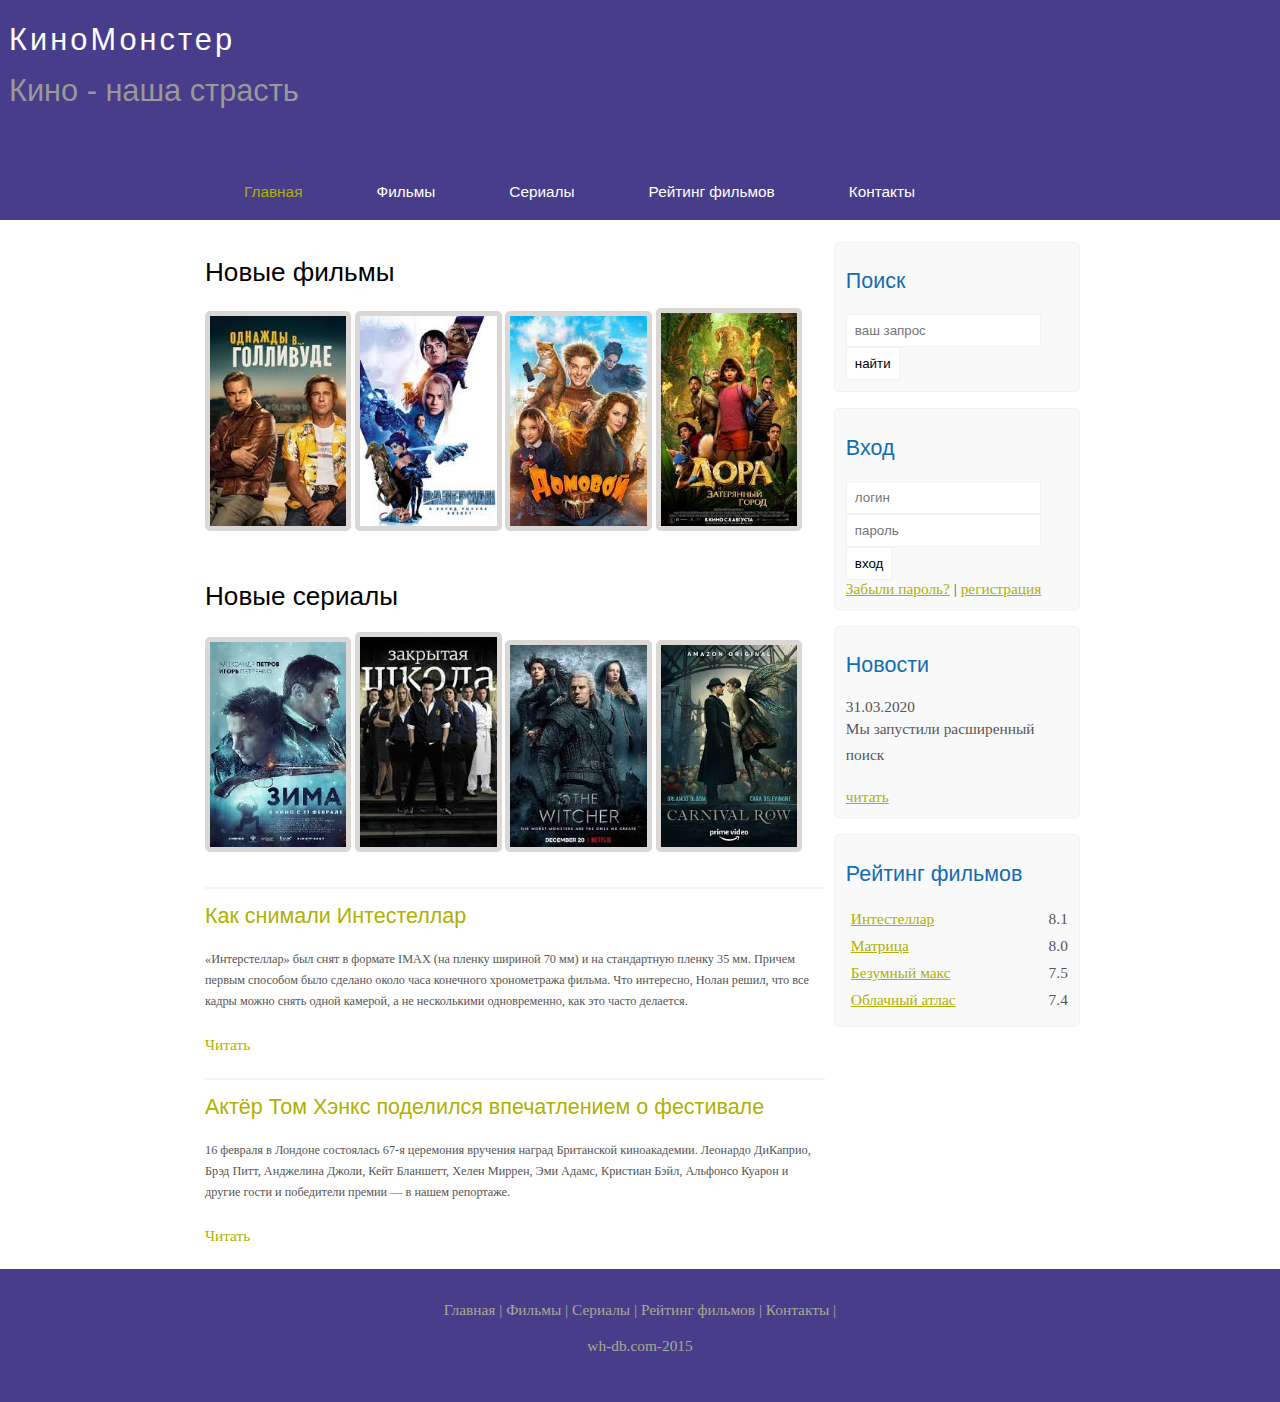
==== index.html @ 503c8284 "test" ====
<!DOCTYPE html>
<html lang="ru">
<head>
	<meta charset="UTF-8">
	<meta name="viewport" content="width=device-width, initial-scale=1.0">
	<title>KinoMonster</title>
	<meta name="description" content="Киномонстер - это портал о кино"/>
	<meta name="keywords" content="фильмы, фильмы онлайн, hd"/>
	<link rel="stylesheet" href="assets/css/style.css">
</head>
<body>

<div class="main">
	
	<div class="header">
		<div class="logo">	
			<div class="logo_text">
				<h1><a href="#">КиноМонстер</a></h1>
				<h2>Кино - наша страсть</h2>
			</div>	
		</div>
	
				<div class="menubar">
					
						<ul class="menu">
							<li class="selected"><a href="#">Главная</a></li>
							<li><a href="films.html">Фильмы</a></li>
							<li><a href="#">Сериалы</a></li>
							<li><a href="raiting.html">Рейтинг фильмов</a></li>
							<li><a href="contact.html">Контакты</a></li>
				
						</ul>
				</div>


			<div class="site_content">
				
					<div class="sidebar_contair">
						
							<div class="sidebar">								
									<h2>Поиск</h2>
									<form method="post" action="#" id="search_form"> 
										<input type="search" name="search_field" placeholder="ваш запрос" />
										<input type="submit" class="btn" value="найти" />
									</form>
							</div>

						  <div class="sidebar">
						  	<h2>Вход</h2>
						  	<form method="post" action="#" id="login">
						  		
						  		<input type="text" name="login_field" class="btn" placeholder="логин" />
						  		<input type="password" name="password_field" placeholder="пароль" />
						  		<input type="submit" class="btn" value="вход" />
						  		<div class="lables_pssreg_text">
						  			<span><a href="#">Забыли пароль?</a></span> | <span><a href="#">регистрация</a></span>
						  		</div>
						  	</form>
						  </div>

						  <div class="sidebar">
						  	<h2>Новости</h2>
						  	<span>31.03.2020</span>
						  	<p>Мы запустили расширенный поиск</p>
						  	<a href="#">читать</a>
						  </div>

					  	<div class="sidebar">
					  		<h2>Рейтинг фильмов</h2>
					  		<ul>
					  			<li><a href="show.html">Интестеллар</a><span class="rating_sidebar">8.1</span></li>
					  			<li><a href="#">Матрица</a><span class="rating_sidebar">8.0</span></li>
					  			<li><a href="#">Безумный макс</a><span class="rating_sidebar">7.5</span></li>
					  			<li><a href="#">Облачный атлас</a><span class="rating_sidebar">7.4</span></li>
					  		</ul>
					  	</div>

		</div>

		<div class="content">
			

			<h1>Новые фильмы</h1>

			<div class="films_block">
				
				<a href="#"><img src="assets/img/Без названия (1).jpg"></a>
				<a href="#"><img src="assets/img/Без названия (2).jpg"></a>
				<a href="#"><img src="assets/img/Без названия (3).jpg"></a>
				<a href="#"><img src="assets/img/Без названия (4).jpg"></a>

			</div>


			<h1>Новые сериалы</h1>

			<div class="films_block">
				
				<a href="#"><img src="assets/img/Без названия (8).jpg"></a>
				<a href="#"><img src="assets/img/Без названия (9).jpg"></a>
				<a href="#"><img src="assets/img/Без названия (7).jpg"></a>
				<a href="#"><img src="assets/img/images (2).jpg"></a>

			</div>

			<div class="posts">
				
				<hr>
				<h2><a href="#">Как снимали Интестеллар</a></h2>
				<div class="posts_content">
					 
					<p>
						
						«Интерстеллар» был снят в формате IMAX (на пленку шириной 70 мм) и на стандартную пленку 35 мм. Причем первым способом было сделано около часа конечного хронометража фильма. Что интересно, Нолан решил, что все кадры можно снять одной камерой, а не несколькими одновременно, как это часто делается.

					</p>

				</div>

				<p><a href="#">Читать</a></p>

				<hr>
				<h2><a href="#">Актёр Том Хэнкс поделился впечатлением о фестивале</a></h2>
				<div class="posts_content">
					
					<p>
						
						16 февраля в Лондоне состоялась 67-я церемония вручения наград Британской киноакадемии. Леонардо ДиКаприо, Брэд Питт, Анджелина Джоли, Кейт Бланшетт, Хелен Миррен, Эми Адамс, Кристиан Бэйл, Альфонсо Куарон и другие гости и победители премии — в нашем репортаже.

					</p>

				</div>

				<p><a href="#">Читать</a></p>

			</div>
			
		</div>

	</div>


	<div class="footer">
		<p>
			<a href="index.html">Главная</a> |
			<a href="films.html">Фильмы</a> |
			<a href="#">Сериалы</a> |
			<a href="raiting.html">Рейтинг фильмов</a> |
			<a href="contact.html">Контакты</a> |
		</p>
		<p>wh-db.com-2015</p>
	</div>


</div>

</body>
</html>
---- assets/css/style.css ----
*{
	margin: 0;
	padding: 0;
}

body {
	font-size: 1.2em;
	background-color: #fff;
	color: #555;
}

p {
	padding: 0 0 20px 0; 
	line-height: 1.7em;
}

input [type="text"], input[type="password"], input[type="search"] {
	color: #5d5d5d;
	width: 72;
	padding: 8px;
}

input, textarea {
	outline: none;
	border: none;
	border: solid 1px #f2f2f2;
}

h1, h2 {
	font: normal 170% 'centry gothic', arial;
	margin: 0 0 15px 0;
	padding: 15px 0 5px 0;
	color: #000;
}

h2 {
	font-size: 140%;
}

a, a:hover {
	outline: none;
	text-decoration: underline;
	color: #aeb002;
}

ul {
	margin: 2px 0px 22px 17px;
}

ul li {
	margin: 0 0 6px 0;
	padding: 0 0 4px 5px;
	line-height: 1.5em;
}

hr {
	border: solid 1px #f3f3f3;
}

.header {
	background-color: darkslateblue;
	height:220px;
	font-size: 0.8em;
	margin-left: 0px;
	margin-right: 0px;
	min-width: 900px;
}

.main, .algo, .menubar, .site_content, .footer {
margin-left: auto;
margin-right: auto;
}

.logo {
	width: 880px;
	padding-bottom:40px;
}

.logo h1, .logo h2 {
	font: normal 200% 'century gothic', arial, sans-serif;
	margin: 0 0 0 9px;
}

.logo_text h1, .logo_text h1 a, .logo_text h1:hover {
	padding: 22px 0 0 0;
	color: #fff;
	letter-spacing: 0.1em;
	text-decoration: none;
}

.logo_text h2 {
	font-size: 0.9em
	padding: 4px 0 0 0;
	color: #999;
}

.menubar {
	width: 900px;
	height: 46px;
}

.ul.menu {
	float: right;
}

ul.menu li {
	float: left;
	padding: 0 0 0 9px;
	list-style: none;
	margin: 1px 2px 0 0;
}

ul.menu li a {
	font: normal 100% 'trebuchet ms', sans-serif;
	display: block;
	height: 20px;
	padding: 6px 35px 5px 28px;
	color: #fff;
	text-decoration: none;
}

ul.menu li.selected a {
	color: #aeb002;
}

ul.menu li a:hover {
	color: #e4ec04;
}

.site_content {
	width: 880px;
	overflow: hidden;
	margin: 20px auto 0 auto;
	background-color: white; 
}

.sidebar_contair {
	float: right;
	width: 224px;
}

.sidebar {
	float: right;
	width: 222px;
	padding: 5%;
	margin: 0 0 16px 0;
	border: solid 1px #f2f2f2;
	border-radius: 5px;
	background-color: #f9f9f9; 
}

.btn {
	padding: 8px;
	background-color: white;
	cursor:pointer; 
}

.sidebar h2 {
	color: #136cb2;
}

.labres_passreg_text {
	font-size: 0.7em;
	margin-top: 3%;
	margin-left: 2%;
}

.sidebar ul {
	margin: 0;
}

.sidebar ul li {
	list-style-type: none;
	margin: 0 0 0 0;
}

.sidebar .rating_sidebar {
	float: right;
}

.content {
	text-align: left;
	width: 620px;
	padding: 0 0 0 5px;
	float: left;
}

.content a {
	text-decoration: none;
}

.films_block {
	margin-bottom: 5%;
}

.films_block img {
	border-radius: 5px;
	border: solid 5px #dad7d5;
	width: 22%;
}

.posts_content {
	font-size: 0.8em;
}

.info_film_page {
	margin-top: 2%;
	margin-bottom: 4%;
}

.info_film_page .label {
	font-size: 1.2em;
}

.info_film_page .value {
	font-size: 1em;
	color: #49945a;
	margin-right: 3%;
}

.description_film {
	margin-bottom: 15%;
}

.description_film img {
	float: left;
	margin-right: 2%;
	border-radius: 5px;
	border: solid 5px #dad7d5;
}

.reviews_name {
	padding: 3%;
	background-color: #7268ad;
	color: white;
	padding: 1%;
	border-top-left-radius: 5px;
	border-top-right-radius: 5px;
}

.reviews {
	margin-bottom: 4%;
	font-size: 0.9em;
}

.reviews .reviews_name {
	background-color: #7268ad;
	color: white;
	padding: 1%;
	border-top-left-radius: 5px;
	border-top-right-radius: 5px;
}

.reviews .reviews_text {
	padding-top: 2%;
	padding-bottom: 2%;
	padding-left: 2%;
}

.send {
	margin-bottom: 9%;
}

.send input[type="text"], textarea {
	border: solid 1px #c3c3c3;
	margin-bottom: 2%;
}

.send input[type="text"] {
	width: 101%;
	height: 30px;
}

.send textarea {
	width: 624px;
	height: 230px;
}

.send input[type="submit"] {
	background-color: #7268ad;
	padding:3%;
	color: white;
	border-radius: 5%;
}

.send .placeholder {
	margin-right: 30px;
}

.sends {
	margin-bottom: 9%;
	margin-right: 170px;
}

.sends input[type="text"], textarea {
	border: solid 1px #c3c3c3;
	margin-bottom: 2%;
}

.sends input[type="text"] {
	width: 98%;
	height: 30px;
}

.sends textarea {
	width: 440px;
	height: 230px;
}

.sends input[type="submit"] {
	background-color: #7268ad;
	padding:4%;
	color: white;
	border-radius: 5%;
}

.sends .placeholder {
	margin-right: 20px;
}

.info_film {
	margin-bottom: 5%;
	background: #f9f9f9;
	padding: 5%;
	height: 270px;
}

.info_film img {
	float: left;
	margin-right: 2%;
	border-radius: 5px;
	border: solid 5px #dad7d5;
	width: 25%;
}

.button {
	background-color: #7268ad;
	padding: 2%;
	color: white;
	border-radius: 5px;
	float: right;
	margin-top: 5%;
	clear: both;
	font-size: 0.8em;
}

.button a {
	color: white;
}

table {
	width: 100%;
	border: solid 1px #f4f4f4;
}

td {
	padding: 2%;
	border: solid 1px #f4f4f4;
}

td img {
	width: 60px;
	vertical-align: middle;
}

.center {
	text-align: center;
}

.rating {
	font-weight: bold;
}


.footer {
	width: 100%;
	height: 100px;
	padding: 28px 0 5px 0;
	text-align: center;
	background-color: darkslateblue;
	color: #a8aa94;
	margin-left: 0px;
	margin-right: 0px;
	min-width: 900px;
}

.footer a {
	color: #a8aa94;
	text-decoration: none;
}

.footer a:hover {
	color: #fff;
	text-decoration: none;
}

.footer p {
	padding: 0 0 10px 0;
}

/*CSS Mobile*/

@media only screen
and (min-device-width : 320px)
and (max-device-width : 568px) {

	.header {
		background-color: #257965;
		min-width: 100%;
		height: 10%;
		text-align: center;
	}

	.logo {
		width: 100%;
	}

	.site_content {
		width: 100%;
	}

	.menubar {
		width: 100%;
		height: 100%;
	}

	.content {
		width: 100%;
		text-align: center;
	}

	.site_content {
		width: 100%;
		text-align: center;
	}

	.sidebar_contair {
		display: none;
	}

	.footer {
		display: none;
	}

	ul .menu {
		float: none;
	}

    ul.menu li {
        margin: 0;
        padding: 0;
        float: none;
	}

	.logo h1 {
		font: normal 235% 'century gothic', arial, sans-serif;
	}

	.logo h2 {
		font: normal 100% 'century gothic', arial, sans-serif;
		color: white;
	}

	.content h1 h2 {
		font: normal 110% 'century gothic', arial;
	}

	.films_block img {
		width: 43%;
	}

	.posts_content p {
		line-height: 1.5em;
		padding: 3%;
		text-align: left;
	}

	.posts p {
		font-size:80%;
	}

	/* films page */

	.info_film {
		float: none;
		height: 100%;
	}

	.info_film img {
		width: 90%;
		margin-bottom: 5%;
	}

	.button {
		float: none;
	}

	/* raiting page */

	table {
		display: block;
	}

	th {
		font-size: 75%;
	}

	td {
		padding: 0;
		margin: 0;
		font-size: 95;
		text-align: left;
	}

	/* show page */

	iframe {
		width: 88%;
		height: 100%;
	}

	.description_film {
		width: 90%;
		text-align: left;
		margin-left: 2%;
	}

	.description_film img {
		float: none;
		width: 73%;
		display: block;
		margin: 0;
		padding: 0;
		margin-left: 11%;
		margin-bottom: 7%;
	}

	.reviews {
		text-align: center;
		width: 96%;
	}

	.send input[type=text] {
		width: 85%;
	}

	.send textarea {
		width: 85%;
	}

	.review_name {
		text-align: center;
		width: 96%;
	}

	.sends input[type=text] {
		width: 205%;
	}

	.sends textarea {
		width: 205%;
	}
}
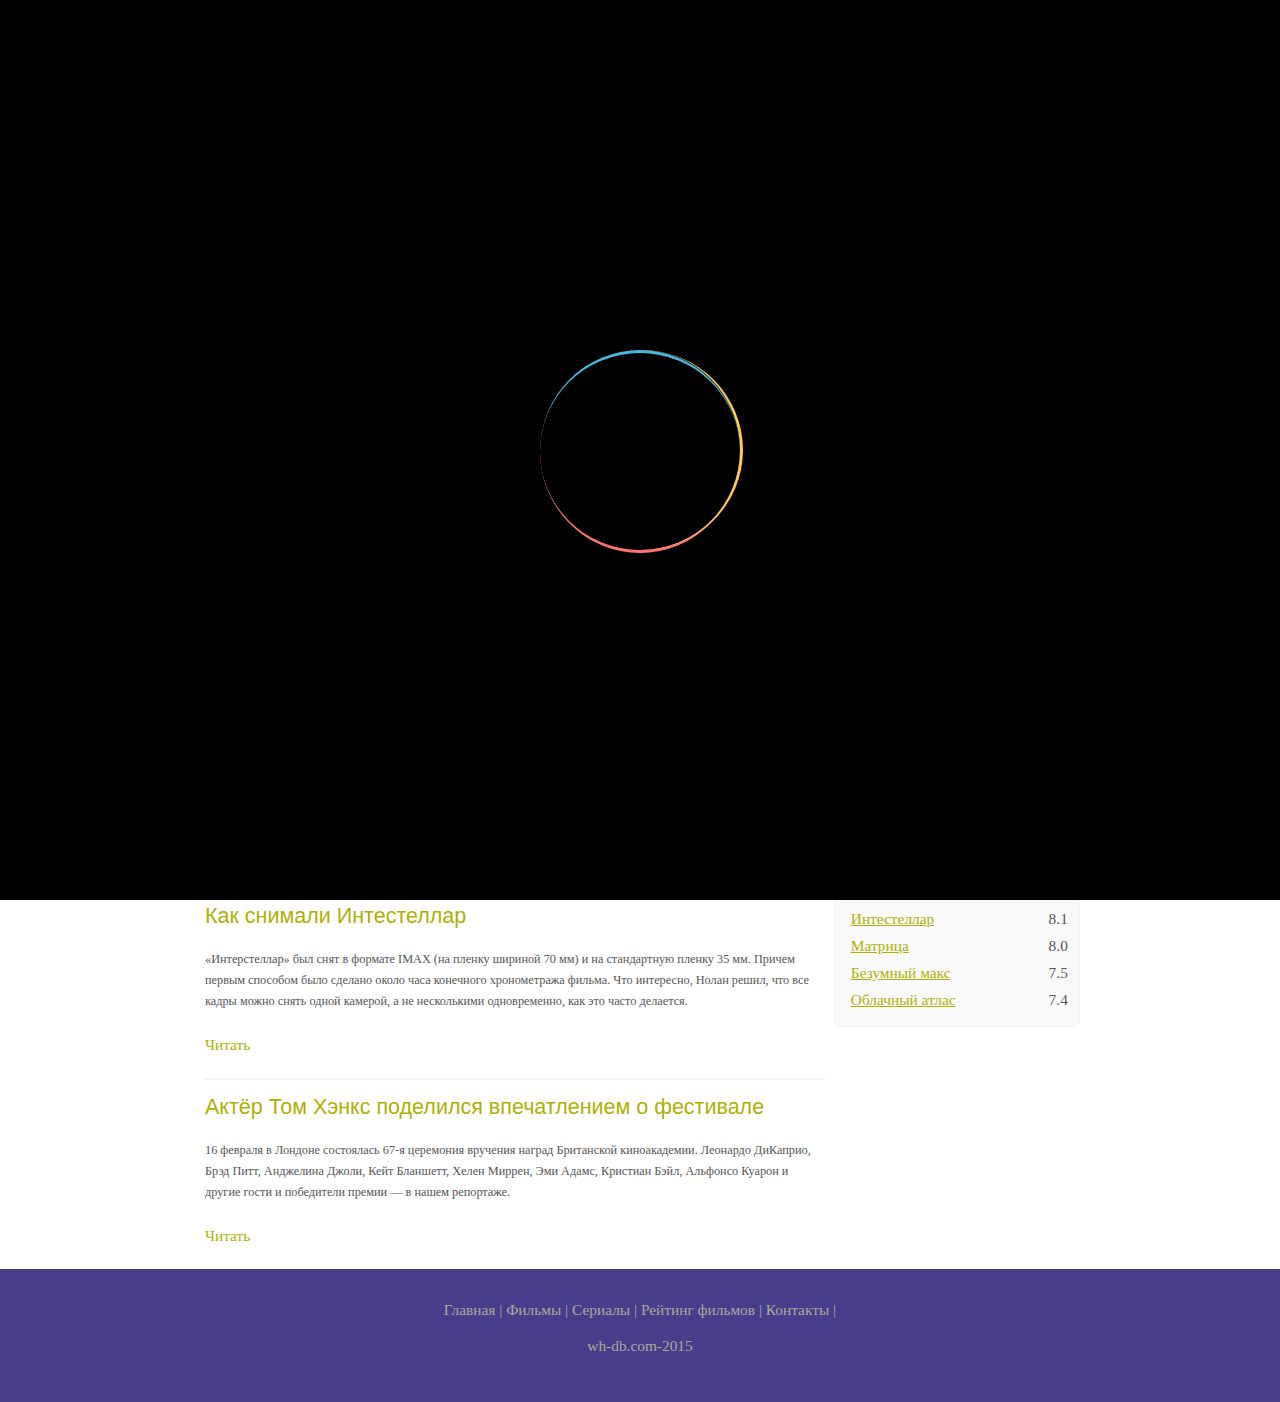
==== commit af164eb5: "2" ====
--- a/index.html
+++ b/index.html
@@ -9,6 +9,14 @@
 	<link rel="stylesheet" href="assets/css/style.css">
 </head>
 <body>
+
+	<div class="preloader">
+        <div class="preloader__content">
+            <div class="preloader__first"></div>
+            <div class="preloader__second"></div>
+            <div class="preloader__third"></div>
+        </div>
+    </div>
 
 <div class="main">
 	
@@ -84,7 +92,7 @@
 
 			<div class="films_block">
 				
-				<a href="#"><img src="assets/img/Без названия (1).jpg"></a>
+				<a href="show.html"><img src="assets/img/Без названия (1).jpg"></a>
 				<a href="#"><img src="assets/img/Без названия (2).jpg"></a>
 				<a href="#"><img src="assets/img/Без названия (3).jpg"></a>
 				<a href="#"><img src="assets/img/Без названия (4).jpg"></a>
--- a/assets/css/style.css
+++ b/assets/css/style.css
@@ -7,6 +7,79 @@
 	font-size: 1.2em;
 	background-color: #fff;
 	color: #555;
+}
+
+.preloader {
+    position: fixed;
+    --size: 200px;
+    --bg--color: #000;
+    --fisrt-color: #ff7473;
+    --second-color: #ffc952;
+    --third-color: #47b8e0;
+    --thickness: 3px;
+    --duration: 1s;
+    width: 100%;
+    height: 100%;
+    background-color: var(--bg--color);
+    z-index: 999;
+    opacity: 1;
+    display: flex;
+    justify-content: center;
+    align-items: center;
+    transition: var(--duration);
+}
+.preloader__content {
+    position: relative;
+    width: var(--size);
+    height: var(--size);
+}
+.preloader__first,
+.preloader__second,
+.preloader__third {
+    position: absolute;
+    width: 100%;
+    height: 100%;
+    border-radius: 50%;
+    animation: var(--duration) linear infinite;
+}
+.preloader__first {
+    border-bottom: var(--thickness) solid var(--fisrt-color);
+    animation-name: first;
+}
+.preloader__second {
+    border-right: var(--thickness) solid var(--second-color);
+    animation-name: second;
+}
+.preloader__third {
+    border-top: var(--thickness) solid var(--third-color);
+    animation-name: third;
+}
+
+@keyframes first {
+    0% {
+        transform: rotateX(35deg) rotateY(-45deg) rotateZ(0deg);
+    }
+    100% {
+        transform: rotateX(35deg) rotateY(-45deg) rotateZ(360deg);
+    }
+}
+
+@keyframes second {
+    0% {
+        transform: rotateX(50deg) rotateY(10deg) rotateZ(0deg);
+    }
+    100% {
+        transform: rotateX(50deg) rotateY(10deg) rotateZ(360deg);
+    }
+}
+
+@keyframes third {
+    0% {
+        transform: rotateX(35deg) rotateY(55deg) rotateZ(0deg);
+    }
+    100% {
+        transform: rotateX(35deg) rotateY(55deg) rotateZ(360deg);
+    }
 }
 
 p {
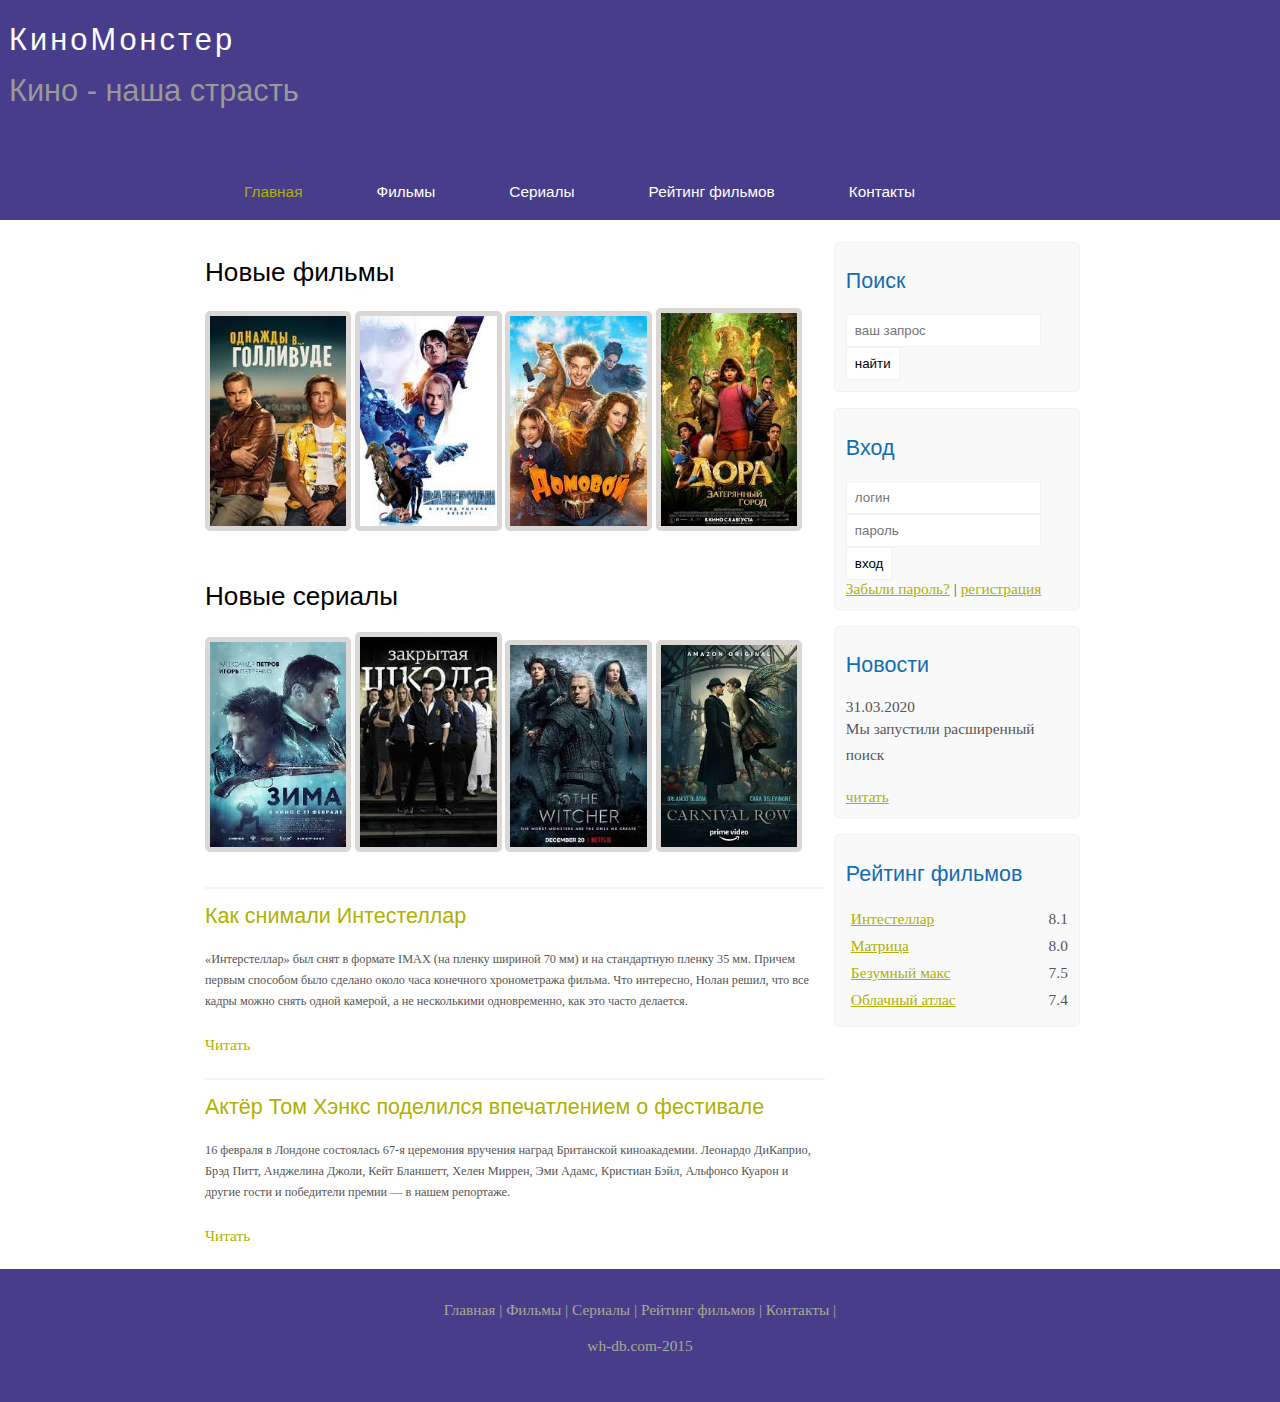
==== commit 6edaf4d8: "not preloader" ====
--- a/index.html
+++ b/index.html
@@ -9,14 +9,6 @@
 	<link rel="stylesheet" href="assets/css/style.css">
 </head>
 <body>
-
-	<div class="preloader">
-        <div class="preloader__content">
-            <div class="preloader__first"></div>
-            <div class="preloader__second"></div>
-            <div class="preloader__third"></div>
-        </div>
-    </div>
 
 <div class="main">
 	
@@ -163,4 +155,4 @@
 </div>
 
 </body>
-</html> +</html> 
